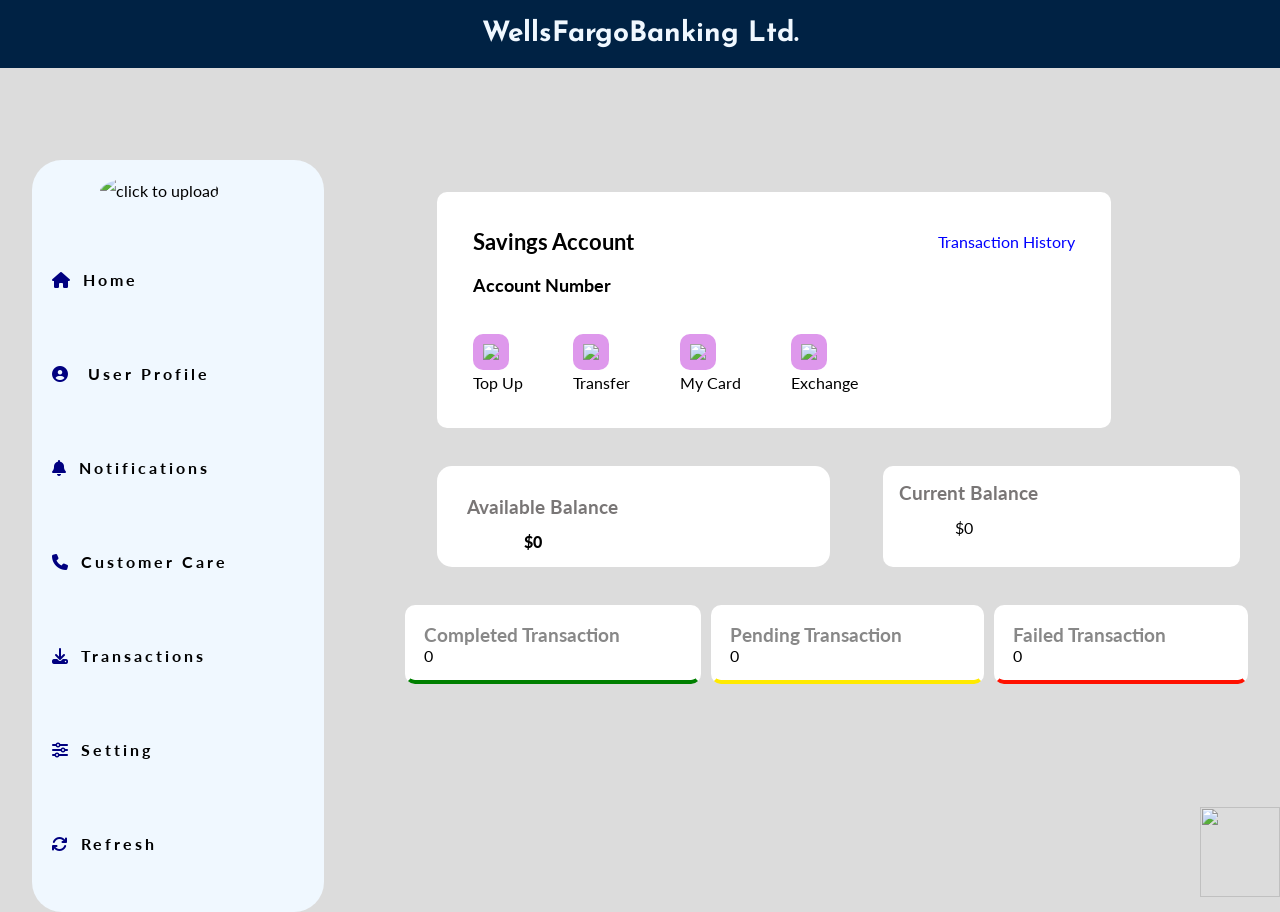
==== home.html @ e082e168 "Made some minor changes" ====
<!DOCTYPE html>
<html lang="en">
<head>
    <meta charset="UTF-8">
    <meta name="viewport" content="width=device-width, initial-scale=1.0">
    <title>WELLS FARGO(Home)</title>
    <link rel="stylesheet" href="./CSS/style.css" type="text/css">
    <link rel="stylesheet" href="https://cdnjs.cloudflare.com/ajax/libs/font-awesome/6.4.0/css/all.min.css"
        integrity="sha512-iecdLmaskl7CVkqkXNQ/ZH/XLlvWZOJyj7Yy7tcenmpD1ypASozpmT/E0iPtmFIB46ZmdtAc9eNBvH0H/ZpiBw==
    " crossorigin="anonymous" referrerpolicy="no-referrer" />
</head>

<body>
    <div class="header">
       <div class="logos">
        <!-- <img class="logo-png" src="./IMG/F.png" alt=""> -->
        <h1 class="logo-text">WellsFargoBanking Ltd.</h1>
       </div>
       
    </div>
    <div class="main-containers">
        <header>
            <nav class="nav-link">
                <div class="main-containers">
                    <div class="sidecontainer">
                         <div class="img" id="bottom-pics">
                            <label for="upload">
                                <img src="./IMG/user-PROFILE.png" alt="click to upload" id="Profile-image" >
                                <input type="file" accept="image/jpeg, image/jpg, image/png" id="upload">
                            </label>
                            <div class="img-text">
                                <h3 class="client-name" id="loggedUserFName"></h3>
                                <h3 class="client-name" id="loggedUserLName"></h3>
                            </div>
                        </div><br>
                <li class="header-list">
                    <a class="head-link" href="#"><i class="fa fa-home" aria-hidden="true"></i><span class="link-name">Home</span></a>
                </li><br>
    
                <li class="header-list">
                    <a class="head-link" href="./userProfile.html"><i class="fa fa-user-circle" aria hidden="true"></i> <span class="link-name">User <span class="profile">Profile</span></span></a>
                </li><br>
    
                <li class="header-list" id="removal">
                    <a class="head-link" href="#"><i class="fa fa-bell" aria-hidden="true"></i><span class="link-name">Notifications</span></a>
                </li><br>
    
                <li class="header-list" id="removal">
                    <a class="head-link" href="#"><i class="fa fa-phone" aria-hidden="true"></i><span class="link-name">Customer <span class="profile">Care</span></span></a>
                </li><br>
    
                <li class="header-list">
                    <a class="head-link" href="./Transaction.html" id="transfer"><i class="fa fa-download"></i><span class="link-name">Transactions</span></a>
                </li><br>
    
                <li class="header-list">
                    <a class="head-link" href="./settings.html" id="transfer"><i class="fa fa-sliders" aria-hidden="true"></i><span class="link-name">Setting</span></a>
                </li><br>
                
                <li class="header-list" id="removal">
                    <a class="head-link" href="#"><i class="fa fa-refresh" aria-hidden="true"></i><span class="link-name">Refresh</span></a>
                </li><br>
                    </div>
                </nav>
        </header>
       
        <!-- Main Section -->
         <section class="bank-section">
            <div class="intro-space">
                <label for="upload">
                 <img src="./IMG/user-PROFILE.png" alt="click to upload" id="Profile-image2" >
                 <input type="file" accept="image/jpeg, image/jpg, image/png" id="upload">
                </label>
            <span id="hello-user">Hello, <span id="loggedUserFName"></span></span>
              </div>
            <div class="dashboard">
                <div class="account-description">
                    <div class="account-details">
                        <div class="top-savings">
                            <h1 class="savings-head">Savings Account</h1>
                            <div class="transaction-history">
                    <a href="./Transaction.html"><span id="transaction-history">Transaction History</span></a>
                            </div>
                        </div>
                       <br>
    
                    <h3 class="acct-head">Account Number</h3>
                    <span id="account-number"></span><br><br>
    
                    
                    
    
                    
                       
                        <div class="transaction-icons">
                            <div class="addmoney">
                                <a href="./addMoney.html"><img src="./IMG/addMoney (1).png" class="trans-icon"></a>
                                
                                <div class="topUp-text">
                                Top Up
                            </div>
                                
                            </div>
            
                            <div class="transfermoney">
                                <a href="./transferForm.html"><img src="./IMG/transfer-in-out.png" class="trans-icon"></a>
                                <div class="addmoney-text">
                                    Transfer 
                                </div>
                            </div>
                                <div class="transfermoney">
                                    <a href="./card.html"><img src="./IMG/credit-card.png" class="trans-icon"></a>
                                    <div class="addmoney-text">
                                        My Card
                                    </div>
                            </div>
                            <div class="convert">
                                <img src="./IMG/convert (1).png" class="trans-icon">
                                <div class="addmoney-text1">
                                Exchange
                            </div>
                                
                            </div>
                </div>
                    </div><br><br>
    
    
               <div class="balances">
                <div class="account-balance">
                    <h3 class="balance-head">Available Balance</h3>
                    <span id="available-balance">&dollar;0.00</span>
    
                </div>
    
                <div class="current-balance">
                    <h3 class="balance-head">Current Balance</h3>
                    <span id="current-balance">&dollar;0.00</span>
    
                </div>
               </div><br><br>
    
               <div class="transactions">
                <div class="completed-transaction">
                    <h3 class="trans-head">Completed Transaction</h3>
                    <span id="number-transaction-completed">0</span>
    
                </div>
    
                <div class="pending-transaction">
                    <h3 class="trans-head">Pending Transaction</h3>
                    <span id="number-transaction-pending">0</span>
    
                </div>
    
                <div class="failed-transaction">
                    <h3 class="trans-head">Failed Transaction</h3>
                    <span id="number-transaction-failed">0</span>
    
                </div>
               </div>
    
            </div>
    
    
            <div class="support">
                <img src="./IMG/24-hours-support.png">
            </div>
    
    
        </div>
         </section>
    </div> 
    <script type="module" src="./JS/loadFunds.js"></script>
    <!-- <script type="module" src="./JS/script.js"></script> -->
    <script type="module" src="./JS/transaction.js"></script>
    <script type="module" src="./JS/index.js"></script>
    <script type="module" src="./JS/settings.js"></script>


    <!-- <script>
        document.addEventListener("DOMContentLoaded", () => {
    const savedTheme = localStorage.getItem("theme") || "light";
    setTheme(savedTheme);
        })
    </script>
     -->
   <script>
      // Get the account number from localStorage
  const savedAccountNumber = localStorage.getItem("account-number");

  // If an account number exists in localStorage, display it in the span
  if (savedAccountNumber) {
    const accountNumberSpan = document.getElementById("account-number");
    accountNumberSpan.textContent = savedAccountNumber;
  }
   </script>
    
</body>

</html>
---- CSS/style.css ----
@import url('https://fonts.googleapis.com/css2?family=Lobster+Two:ital,wght@0,400;0,700;1,400;1,700&display=swap');
@import url('https://fonts.googleapis.com/css2?family=Josefin+Sans:ital,wght@0,100..700;1,100..700&family=Lobster+Two:ital,wght@0,400;0,700;1,400;1,700&family=Oswald:wght@200..700&display=swap');
@import url('https://fonts.googleapis.com/css2?family=Josefin+Sans:ital,wght@0,100..700;1,100..700&family=Lobster+Two:ital,wght@0,400;0,700;1,400;1,700&display=swap');
@import url('https://fonts.googleapis.com/css2?family=Josefin+Sans:ital,wght@0,100..700;1,100..700&family=Lobster+Two:ital,wght@0,400;0,700;1,400;1,700&family=Oswald:wght@200..700&family=Roboto:ital,wght@0,100;0,300;0,400;0,500;0,700;0,900;1,100;1,300;1,400;1,500;1,700;1,900&display=swap');
@import url('https://fonts.googleapis.com/css2?family=Josefin+Sans:ital,wght@0,100..700;1,100..700&family=Lato:ital,wght@0,100;0,300;0,400;0,700;0,900;1,100;1,300;1,400;1,700;1,900&family=Lobster+Two:ital,wght@0,400;0,700;1,400;1,700&family=Oswald:wght@200..700&family=Roboto:ital,wght@0,100;0,300;0,400;0,500;0,700;0,900;1,100;1,300;1,400;1,500;1,700;1,900&display=swap');
*{
    margin: 0;
    padding: 0;
    box-sizing: border-box;
    list-style: none;
    font-family: "Lato", sans-serif;
}
body{
    background-color: gainsboro;
}
.logo-png{
    width: 50px;
    border-radius: 50%;
    /* padding: 10px; */
}
.logo-text{
    font-size: 28px;
    font-family: "Josefin Sans", sans-serif;
    text-align: center;
    color: aliceblue;
}
.header{
    background-color: #002244;
    width: 100%;
    position: fixed;
    top: 0;
    z-index: 4;
    padding: 20px;
}
.nav-link{
    margin-top: 10rem;
    background-color: aliceblue;
    width: 60%;
    margin-left: 2rem;
    border-radius: 30px;
    line-height: 2rem;
}
.header-list{
    letter-spacing: 3px;
}
.head-link{
    text-decoration: none;
    font-family: "Lato";
    color: rgb(43, 42, 42);
    font-weight: 700;
}
.head-link:hover{
    background-color: rgb(95, 95, 190);
    width: 114%;
    color: aliceblue;
  }
.fa{
    color: navy;
}
.fa-refresh:active{
    animation: animate 3s;
}
@keyframes animate{
    
   25%{
       transform: rotate(300deg);
   }
    50%{
        transform: rotate(200deg);
    }
    100%{
        transform: rotate(100deg);
    }

}

.main-containers{
    display: grid;
    grid-template-columns: auto auto;
}
.header-list {
    margin-bottom: 10px;
}

.head-link {
    display: block;
    padding: 10px 20px;
    text-decoration: none;
    color: black;
    transition: all 0.3s ease;
}

.head-link i {
    margin-right: 10px;
}
#Profile-image{
    width: 100px;
    border-radius: 50%;
    height: 120px;
    width: 130px;
}
#Profile-image2{
    width: 75px;
    border-radius: 50%;
    height: 60px;
    width: 130px;
}
input{
    display: none;
}
.img{
    display: flex;
    justify-content: center;
    align-items: center;
    flex-direction: column;
    padding: 15px;
}
.img-text{
    display: flex;
    gap: 15px;
}
.client-name{
    font-family: "Lato",sans-serif;
}
/* Banking Section */
.dashboard{
    margin-top: 12rem;  
 }
 .intro-space{
    /* margin-top: 10rem;   */
    display: none;
 }
 .account-details{
    border: 1px solid transparent;
    border-radius: 10px;
    padding: 35px;
    background-color: white;
    width: 80%;
    /* height: 240px; */
 }
 .savings-head{
    font-family: "Lato",sans-serif;
    font-size: 22px;
 }
 .acct-head{
    font-family: "Lato",sans-serif;
    font-size: 18px;
 }
 #account-number{
    font-family: "Lato",sans-serif;
    font-size: 14px;
 }
 .top-savings{
    display: flex;
    align-items: center;
    justify-content: space-between;
 }
 
 a, #transaction-history{
    text-decoration: none;
    font-family: "Lato",sans-serif;
    color: blue;
 }
 .transaction-icons{
    display: flex;
    gap: 50px;
    /* justify-content: center; */
}
.trans-icon{
    width: 45px;
    background-color: rgb(222, 152, 236);
    padding: 10px;
    border-radius: 10px;
}
.addmoney-text, .topUp-text, .addmoney-text1{
    font-family: "Lato", sans-serif;
}
.support{
    position: fixed;
    right: 0px;
    bottom: 0px;
}
.support img{
    width: 80px;
    height:90px;
    cursor: pointer;
}
.balances{
    display: grid;
    grid-template-columns: auto auto;
    gap: 10px;
}
.account-balance, .current-balance{
    background-color: white;
    width: 90%;
    border-radius: 15px;
    padding: 30px;
}
.balance-head{
    font-family: "Lato", sans-serif;
    color: #797676;
}
#available-balance, #current-balance{
    display: grid;
    place-content: center;
   transform: translate(-30%, 75%);
   font-family: "Lato", sans-serif;
}
#available-balance{
    font-weight: 900;
    font-family: "Lato", sans-serif;
}
.transactions{
    display: grid;
    grid-template-columns: auto auto auto;
    gap: 10px;
    position: relative;
    right: 2rem;
}
.current-balance{
    border: 1px solid transparent;
    border-radius: 10px;
    padding: 15px;
    background-color: white;
}
.trans-head{
    color: #888;
    font-family: "Lato",sans-serif;
}
.completed-transaction{
    border: 4px solid transparent;
    border-radius: 10px;
    border-bottom-color: green;
    padding: 15px;
    background-color: white;
}
.pending-transaction{
    border: 4px solid transparent;
    border-radius: 10px;
    border-bottom-color: #ffea00;
    padding: 15px;
    background-color: white;
}
.failed-transaction{
    border: 4px solid transparent;
    border-radius: 10px;
    border-bottom-color: #ff1100;
    padding: 15px;
    background-color: white;
}
/* Responsive Design */
@media (max-width:1280px) {
    .nav-link{
        margin-top: 10rem;
        background-color: aliceblue;
        width: 67%;
        /* padding: 40px; */
        margin-left: 2rem;
        border-radius: 30px;
        line-height: 2rem;
    }
}
@media (max-width:1114px) {
    #Profile-image{
        width: 100px;
        border-radius: 50%;
        height: 80px;
        width: 90px;
    }
    .nav-link{
      margin-top: 10rem;
      background-color: aliceblue;
      width: 77%;
      /* padding: 40px; */
      margin-left: 2rem;
      border-radius: 30px;
      line-height: 2rem;
  }
  .head-link:hover{
   background-color: rgb(95, 95, 190);
   width: 110%;
   color: aliceblue;
 }
}
@media (max-width:884px) {
    body{
       overflow-x: hidden;
       /* height: 110vh; */
    }
    .account-details{
        border: 1px solid transparent;
        border-radius: 10px;
        padding: 35px;
        background-color: white;
        width: 85%;
        /* height: 240px; */
        margin: auto;
     }
     .balances{
        display: grid;
        grid-template-columns: auto auto;
        gap: 200px;
        place-content: center;
        margin-right: 4rem;
    }
    .account-balance, .current-balance{
        background-color: white;
        width: 150%;
        border-radius: 15px;
        padding: 30px;
    }
    .transactions{
        display: grid;
        grid-template-columns: auto;
        gap: 10px;
        position: relative;
        left: 8.5rem;
    }
     .main-containers{
      display: flex;
      flex-direction: column-reverse;
    }
     .intro-space{
        margin-top: 8rem;  
        display: flex;
        gap: 10px;
        transform: translate(12%, 0%);
     }
     #hello-user{
        transform: translate(0%, 50%);
        font-family: "Lato", sans-serif;
     }
     .completed-transaction{
        border: 4px solid transparent;
        border-radius: 10px;
        border-bottom-color: green;
        padding: 15px;
        background-color: white;
        width: 70%;
    }
    .pending-transaction{
        border: 4px solid transparent;
        border-radius: 10px;
        border-bottom-color: #ffea00;
        padding: 15px;
        background-color: white;
        width: 70%;
    }
    .failed-transaction{
        border: 4px solid transparent;
        border-radius: 10px;
        border-bottom-color: #ff1100;
        padding: 15px;
        background-color: white;
        width: 70%;
    }
    .header{
        width: 100%;
        position: absolute;
        top: 0;
        z-index: 2;
        padding: 10px;
    }
   
    .nav-link{
        margin-top: 10rem;
        background-color: aliceblue;
        width: 100%;
        margin-left: 0.2rem;
        border-radius: 0px;
        line-height: 2rem;
        display: grid;
        place-content: center;
        position: fixed;
        bottom: 0;
        z-index: 5;
    }
    .header-list{
        display: grid;
        place-content: center;
    }
   
    .sidecontainer{
        display: flex;
    }
    #bottom-pics{
        display: none;
    }
    .support{
        position: fixed;
        right: 0px;
        top: 400px;
    }
    .support img{
        width: 80px;
        height:90px;
        cursor: pointer;
    }
    .profile{
        display: none;
    }
    .head-link{
        text-decoration: none;
        font-family: "Lato";
        color: rgb(43, 42, 42);
        font-weight: 700;
        font-size: 15px;
        display: block;
    }
    .head-link:hover{
        background-color: rgb(95, 95, 190);
        width: 100%;
        color: aliceblue;
      }
      #bottom-pics-2{
        display: none;
    }
    #Profile-image2{
        width: 100px;
        border-radius: 50%;
        height: 70px;
        width: 80px;
    }
    .client-name{
        font-family: "Lato",sans-serif;
        color: aliceblue;
        font-size: 14px;
    }
    .header{
        display: flex;
        justify-content: center;
        gap :380px;
        position: fixed;
        z-index: 5;
    }
    .logos{
        padding: 15px;
        line-height: 2rem;
    }
    .dashboard{
        margin-top: 1rem;  
     }
}
@media (max-width:834px) {
    .header{
        display: flex;
        justify-content: center;
        gap :300px;
    }
    .header-list{
        letter-spacing: 1px;
    }
    .head-link{
        text-decoration: none;
        font-family: "Lato";
        color: rgb(43, 42, 42);
        font-weight: 700;
    }
}
@media (max-width:800px) {
    .head-link {
        display: block;
        padding: 5px 10px;
        text-decoration: none;
        color: black;
        transition: all 0.3s ease;
    }
   
}
@media (max-width:768px) {
    body{
        height: 120vh;
    }
    .account-balance, .current-balance{
        background-color: white;
        width: 120%;
        border-radius: 15px;
        padding: 30px;
    }
}
@media (max-width:430px) {
    *{
        overflow-x: hidden;
    }
    body{
        height: 150vh;
    }
    .logo-text{
        transform: translate(0%,10%);
        font-size: 28px;
    }
    #removal{
        display: none;
    }
    #Profile-image2{
        width: 100px;
        border-radius: 50%;
        height: 50px;
        width: 60px;
    }
    .top-savings{
      display: flex;
      align-items: center;
      justify-content: space-between;
      gap: 80px;
   }
     .transaction-icons{
        display: flex;
        gap: 15px;
        /* justify-content: center; */
    }
    a, #transaction-history{
        text-decoration: none;
        font-family: "Lato",sans-serif;
        color: blue;
        font-size: 13px;
     }
    
    .trans-icon{
        width: 40px;
        background-color: rgb(222, 152, 236);
        padding: 10px;
        border-radius: 10px;
    }
    .addmoney-text, .topUp-text, .addmoney-text1{
        font-family: "Lato", sans-serif;
        font-size: 14px;
    }
    .balances{
        display: grid;
        grid-template-columns: auto;
        gap: 10px;
    }
    .transactions{
        display: grid;
        grid-template-columns: auto;
        gap: 10px;
        position: relative;
        left: 3.5rem;
    }
    .nav-link{
        margin-top: 10rem;
        background-color: aliceblue;
        width: 100%;
        margin-left: 0.2rem;
        border-radius: 0px;
        line-height: 1rem;
        display: grid;
        place-content: center;
        gap: 10px;
    }
    .header{
        display: flex;
        justify-content: center;
        flex-direction: row-reverse;
        gap :5px;
        position: fixed;
        z-index: 5;
    }
    .img{
        position: relative;
        right: 2.5rem;
    }
    #Profile-image{
        /* width: 100px; */
        border-radius: 50%;
        height: 40px;
        width: 40px;
    }
    .client-name{
        font-family: "Lato",sans-serif;
        color: aliceblue;
        font-size: 10px;
    }
    .header-list{
        letter-spacing: 1px;
    }
    .support{
        position: fixed;
        right: 0px;
          top: 600px;
    }
    .support img{
        width: 60px;
        height:70px;
        cursor: pointer;
    }
}
@media (max-width:393px) {
    .header{
        display: flex;
        justify-content: center;
        gap :80px;
        position: fixed;
        z-index: 5;
    }
    .addmoney-text, .topUp-text, .addmoney-text1{
        font-family: "Lato", sans-serif;
        font-size: 12px;
    }
    .nav-link{
        margin-top: 10rem;
        background-color: aliceblue;
        width: 100%;
        margin-left: 0.2rem;
        border-radius: 0px;
        line-height: 1rem;
        display: grid;
        place-content: center;
        gap: 5px;
    }
    .head-link{
        text-decoration: none;
        font-family: "Lato";
        color: rgb(43, 42, 42);
        font-weight: 700;
        font-size: 13px;
        display: block;
    }
    .top-savings{
      display: flex;
      align-items: center;
      justify-content: space-between;
      gap: 60px;
   }
}
@media (max-width:390px) {
    body{
        height: 165vh;
    }
    .balances{
      display: flex;
      flex-direction: column;
      justify-content: center;
      align-items: center;
      margin: auto;
      gap: 10px;
  }
    .account-balance, .current-balance{
        background-color: white;
        width: 85%;
        border-radius: 15px;
        padding: 20px;
        display: grid;
        place-content: center;
    }
}
@media (max-width:375px) {
   body{
    height: 180vh;
   }
    .header{
        display: flex;
        justify-content: center;
        gap :60px;
        position: fixed;
        z-index: 5;
    }
}
@media (max-width:360px) {
    .header{
        display: flex;
        justify-content: center;
        gap :90px;
        position: fixed;
        z-index: 5;
    }
    .logo-png{
        width: 30px;
        border-radius: 50%;
        /* padding: 10px; */
    }
    .logo-text{
        font-size: 28px;
        font-family: "Josefin Sans", sans-serif;
        text-align: center;
        color: aliceblue;
    }
    #Profile-image{
        width: 100px;
        border-radius: 50%;
        height: 30px;
        width: 40px;
    }
    .client-name{
        font-family: "Lato",sans-serif;
        color: aliceblue;
        font-size: 10px;
    }
    .addmoney-text, .topUp-text, .addmoney-text1{
        font-family: "Lato", sans-serif;
        font-size: 10px;
    }
    .head-link {
        display: block;
        padding: 5px 10px;
        text-decoration: none;
        color: black;
        transition: all 0.3s ease;
    }
    .top-savings{
      display: flex;
      align-items: center;
      justify-content: space-between;
      gap: 40px;
   }
    .support{
        position: fixed;
        right: 0px;
          top: 570px;
    }
    .support img{
        width: 60px;
        height:70px;
        cursor: pointer;
    }
}
@media (max-width:320px) {
    body{
        height: 250vh;
    }
    .logo-text{
        font-size: 22px;
        font-family: "Josefin Sans", sans-serif;
        text-align: center;
        color: aliceblue;
    }
    .transaction-icons{
        display: flex;
        gap: 10px;
        /* justify-content: center; */
    }
    .trans-icon{
        width: 35px;
        background-color: rgb(222, 152, 236);
        padding: 10px;
        border-radius: 10px;
    }
    .top-savings{
      display: flex;
      align-items: center;
      justify-content: space-between;
      gap: 20px;
   }
    .addmoney-text, .topUp-text, .addmoney-text1{
        font-family: "Lato", sans-serif;
        font-size: 8px;
    }
    a, #transaction-history{
        text-decoration: none;
        font-family: "Lato",sans-serif;
        color: blue;
        font-size: 11px;
     } 
     .client-name{
        font-family: "Lato",sans-serif;
        color: aliceblue;
        font-size: 8px;
    }
    .account-balance, .current-balance{
        background-color: white;
        width: 80%;
        border-radius: 15px;
        padding: 20px;
       
    }
}
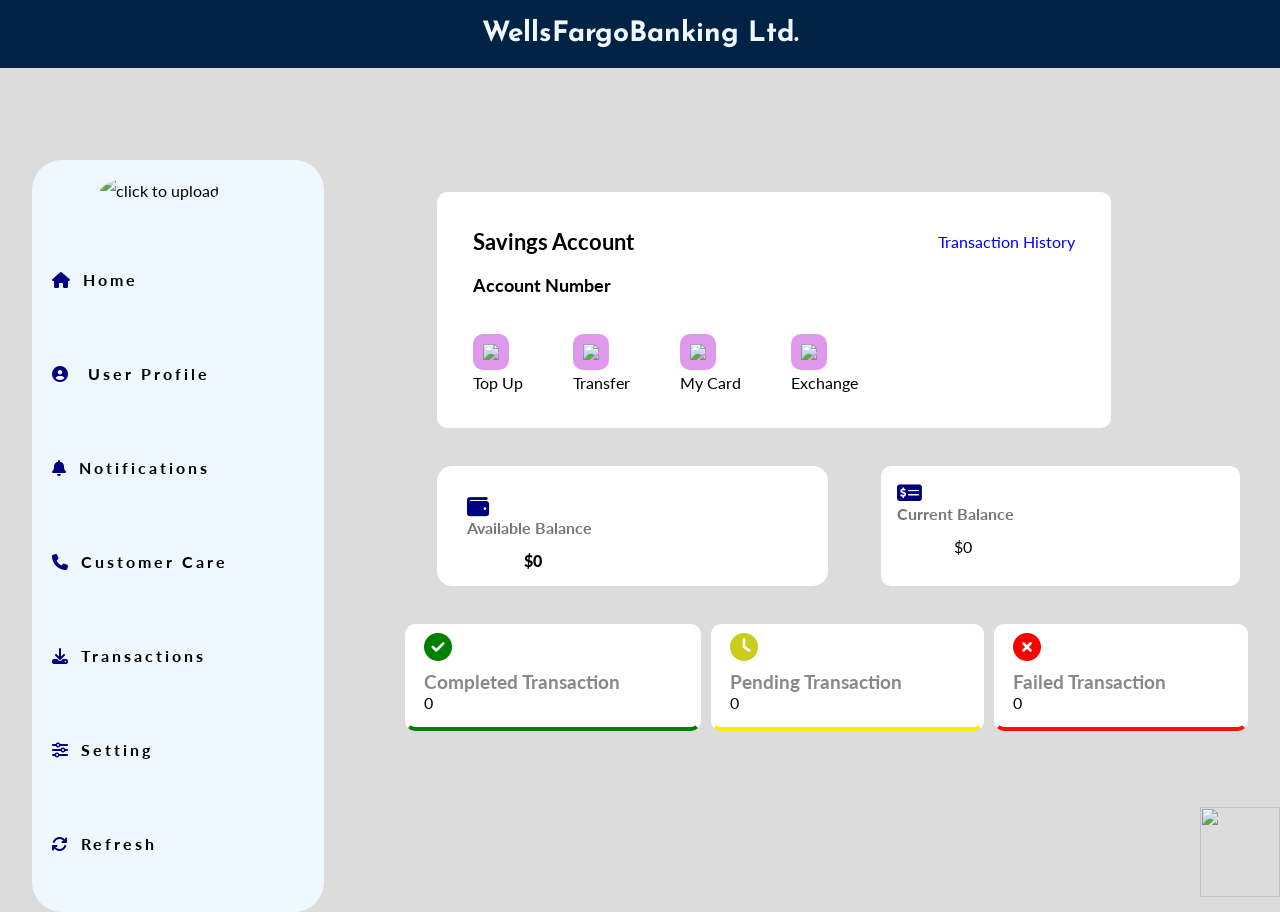
==== commit 25edc5e7: "Made some minor Changes" ====
--- a/home.html
+++ b/home.html
@@ -127,12 +127,14 @@
     
                <div class="balances">
                 <div class="account-balance">
+                    <i class="fa fa-wallet detail-icon"></i>
                     <h3 class="balance-head">Available Balance</h3>
                     <span id="available-balance">&dollar;0.00</span>
     
                 </div>
     
                 <div class="current-balance">
+                    <i class="fa fa-money-check-alt detail-icon"></i>
                     <h3 class="balance-head">Current Balance</h3>
                     <span id="current-balance">&dollar;0.00</span>
     
@@ -141,18 +143,21 @@
     
                <div class="transactions">
                 <div class="completed-transaction">
+                    <i class="fa fa-check-circle detail-icon1"></i><br>
                     <h3 class="trans-head">Completed Transaction</h3>
                     <span id="number-transaction-completed">0</span>
     
                 </div>
     
                 <div class="pending-transaction">
+                    <i class="fa fa-clock detail-icon2"></i><br>
                     <h3 class="trans-head">Pending Transaction</h3>
                     <span id="number-transaction-pending">0</span>
     
                 </div>
     
                 <div class="failed-transaction">
+                    <i class="fa fa-times-circle detail-icon3"></i><br>
                     <h3 class="trans-head">Failed Transaction</h3>
                     <span id="number-transaction-failed">0</span>
     
--- a/CSS/style.css
+++ b/CSS/style.css
@@ -198,7 +198,29 @@
 }
 .balance-head{
     font-family: "Lato", sans-serif;
+    font-size: 16px;
     color: #797676;
+}
+.detail-icon{
+    font-size: 22px;
+}
+.detail-icon1{
+    font-size: 28px;
+    color: green;
+    position: relative;
+     bottom: 10px;
+}
+.detail-icon2{
+    font-size: 28px;
+    color: rgb(204, 204, 30);
+    position: relative;
+     bottom: 10px;
+}
+.detail-icon3{
+    font-size: 28px;
+    color: red;
+    position: relative;
+     bottom: 10px;
 }
 #available-balance, #current-balance{
     display: grid;
@@ -515,7 +537,11 @@
         color: blue;
         font-size: 13px;
      }
-    
+     .balance-head{
+        font-family: "Lato", sans-serif;
+        color: #797676;
+        text-align: left;
+    }
     .trans-icon{
         width: 40px;
         background-color: rgb(222, 152, 236);
